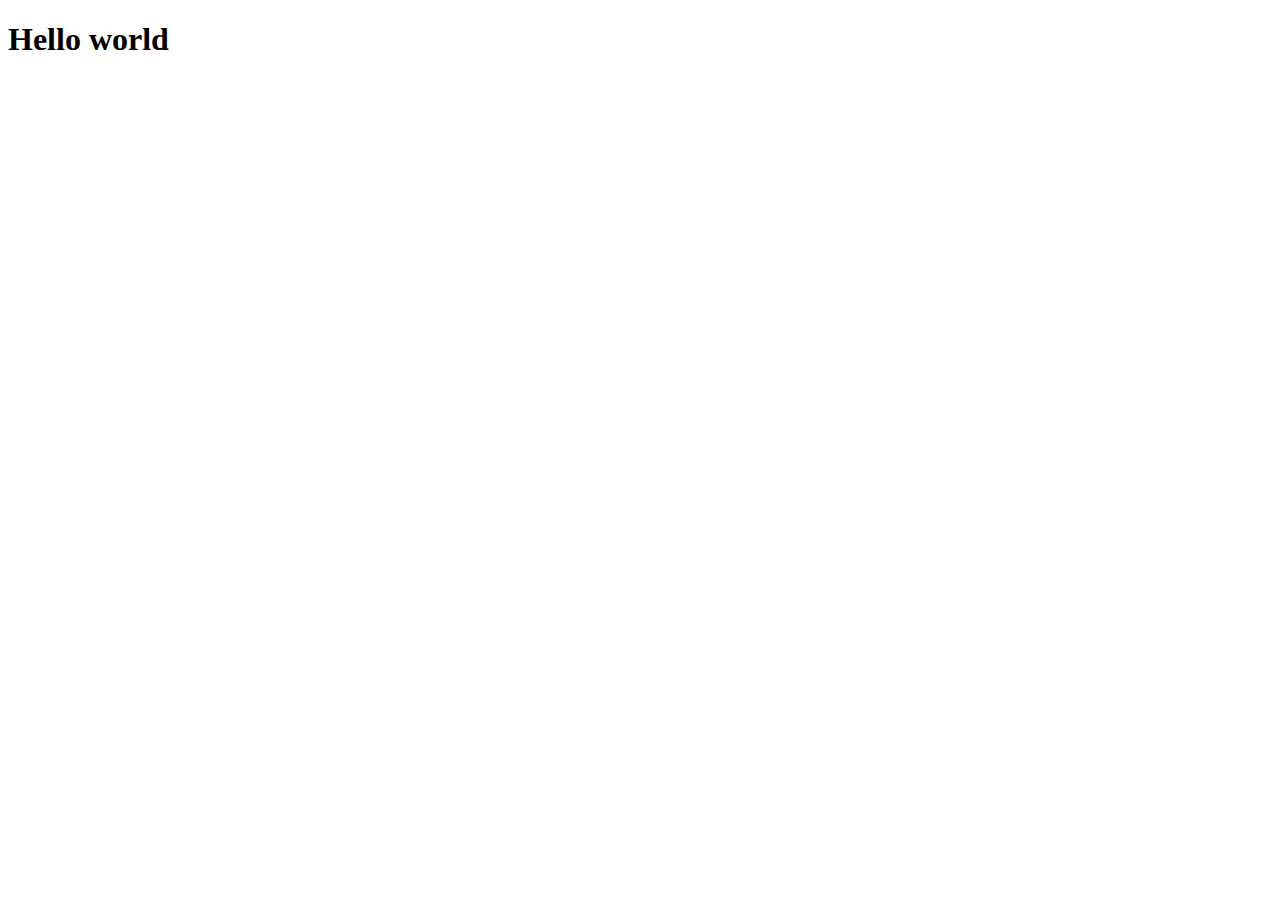
==== index.html @ 657f5e28 "create structure to hotel website" ====
<!DOCTYPE html>
<html lang="en">

<head>
	<meta charset="UTF-8">
	<meta http-equiv="X-UA-Compatible" content="IE=edge">
	<meta name="viewport" content="width=device-width, initial-scale=1.0">
	<title>H</title>
</head>

<body>
	<h1>Hello world</h1>
</body>

</html>
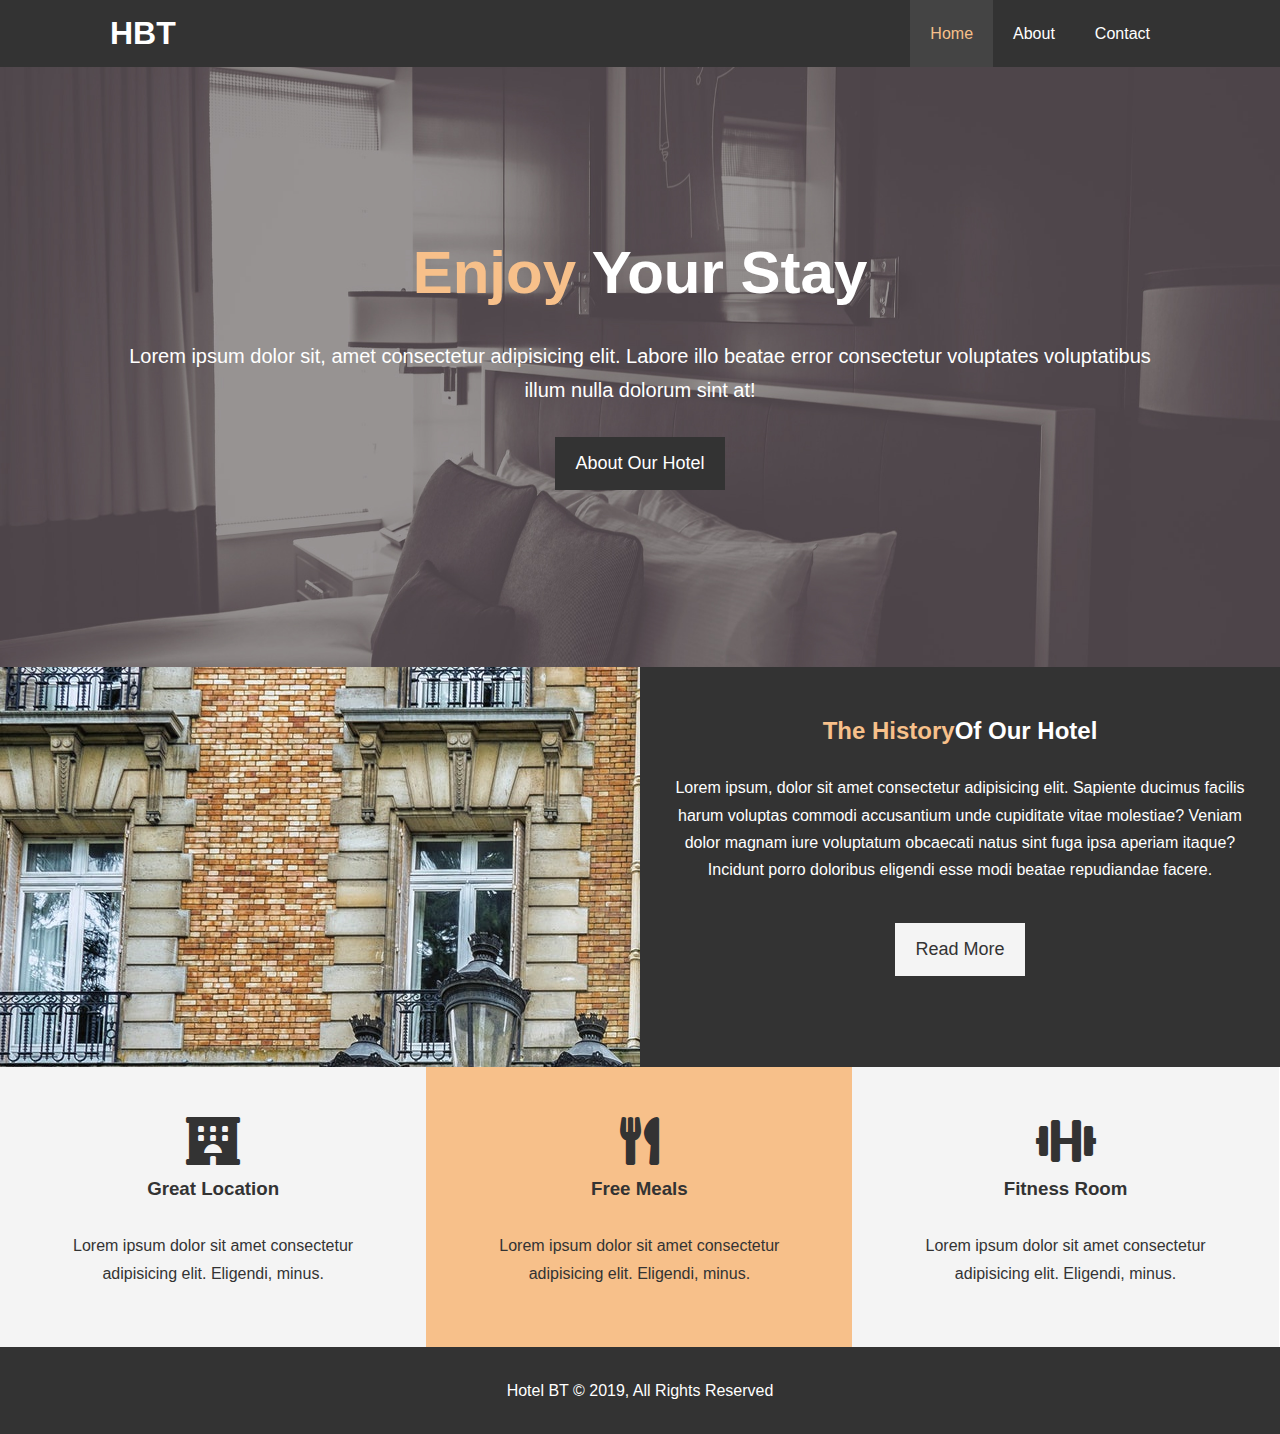
==== commit c03c6ef3: "create simple hotel website" ====
--- a/index.html
+++ b/index.html
@@ -5,11 +5,82 @@
 	<meta charset="UTF-8">
 	<meta http-equiv="X-UA-Compatible" content="IE=edge">
 	<meta name="viewport" content="width=device-width, initial-scale=1.0">
-	<title>H</title>
+	<meta name="description" content="Welcome to the most extraordinary hotel in Boston Massachusetts">
+	<meta name="keywords" content="hotel,boston,hotel,new england hotel">
+	<link rel="stylesheet" href="https://cdnjs.cloudflare.com/ajax/libs/font-awesome/5.15.2/css/all.min.css">
+	<link rel="stylesheet" href="css/style.css">
+
+	<title>Hotel BT | Welcome </title>
 </head>
 
+
 <body>
-	<h1>Hello world</h1>
+	<!-- header -->
+	<header>
+		<nav id="navbar">
+			<div class="container">
+				<h1><a href="index.html">HBT</a></h1>
+				<ul>
+					<li><a class="current" href="index.html">Home</a></li>
+					<li><a href="about.html">About</a></li>
+					<li><a href="contact.html">Contact</a></li>
+				</ul>
+			</div>
+		</nav>
+
+		<div id="showcase">
+			<div class="container">
+				<div class="showcase-content">
+					<h1><span class="text-primary">Enjoy</span> Your Stay</h1>
+					<p class="lead">Lorem ipsum dolor sit, amet consectetur adipisicing elit. Labore illo beatae error consectetur
+						voluptates voluptatibus illum nulla dolorum sint at!</p>
+					<a class="btn" href="about.html">About Our Hotel</a>
+				</div>
+			</div>
+		</div>
+	</header>
+	<!-- /header -->
+
+	<!-- home-info -->
+	<section id="home-info" class="bg-dark">
+		<div class="info-img"></div>
+		<div class="info-content">
+			<h2><span class="text-primary">The History</span>Of Our Hotel</h2>
+			<p>Lorem ipsum, dolor sit amet consectetur adipisicing elit. Sapiente ducimus facilis harum voluptas commodi
+				accusantium unde cupiditate vitae molestiae? Veniam dolor magnam iure voluptatum obcaecati natus sint fuga ipsa
+				aperiam itaque? Incidunt porro doloribus eligendi esse modi beatae repudiandae facere.</p>
+			<a href="about.html" class="btn btn-light">Read More</a>
+		</div>
+	</section>
+	<!-- /home-info -->
+
+	<!-- features -->
+	<section id="features">
+		<div class="box bg-light">
+			<i class="fas fa-hotel fa-3x"></i>
+			<h3>Great Location</h3>
+			<p>Lorem ipsum dolor sit amet consectetur adipisicing elit. Eligendi, minus.</p>
+		</div>
+		<div class="box bg-primary">
+			<i class="fas fa-utensils fa-3x"></i>
+			<h3>Free Meals</h3>
+			<p>Lorem ipsum dolor sit amet consectetur adipisicing elit. Eligendi, minus.</p>
+		</div>
+		<div class="box bg-light">
+			<i class="fas fa-dumbbell fa-3x"></i>
+			<h3>Fitness Room</h3>
+			<p>Lorem ipsum dolor sit amet consectetur adipisicing elit. Eligendi, minus.</p>
+		</div>
+	</section>
+	<!-- /features -->
+
+	
+	<!-- footer -->
+	<div class="clr"></div>
+	<footer id="footer">
+		<p>Hotel BT &copy; 2019, All Rights Reserved</p>
+	</footer>
+	<!-- /footer -->
 </body>
 
 </html>--- a/css/style.css
+++ b/css/style.css
@@ -0,0 +1,238 @@
+/* reset */
+
+* {
+	margin: 0;
+	padding: 0;
+	box-sizing: border-box;
+}
+/* Utility classes */
+.container {
+	margin: auto;
+	max-width: 1100px;
+	overflow: auto;
+	padding: 0 20px;
+}
+.text-primary {
+	color: #f7c08a;
+}
+.lead {
+	font-size: 20px;
+}
+.btn {
+	display: inline-block;
+	font-size: 18px;
+	color: #fff;
+	background: #333;
+	padding: 13px 20px;
+	border: none;
+	cursor: pointer;
+}
+.btn:hover {
+	background-color: #f7c08a;
+	color: #333;
+}
+.btn-light {
+	background: #f4f4f4;
+	color: #333;
+}
+.bg-dark {
+	background: #333;
+	color: #fff;
+}
+.bg-light {
+	background: #f4f4f4;
+	color: #333;
+}
+.bg-primary {
+	color: #333;
+	background: #f7c08a;
+}
+.clr {
+	clear: both;
+}
+.l-heading {
+	font-size: 40px;
+}
+/* Padding */
+.py-1 {
+	padding: 10px 0;
+}
+.py-2 {
+	padding: 20px 0;
+}
+.py-3 {
+	padding: 30px 0;
+}
+
+/* Main styling */
+html,
+body {
+	font-family: "Segoe UI", Tahoma, Geneva, Verdana, sans-serif;
+	line-height: 1.7em;
+}
+a {
+	color: #333;
+	text-decoration: none;
+}
+h1,
+h2,
+h3 {
+	padding-bottom: 20px;
+}
+p {
+	margin: 10px 0;
+}
+
+/* Navbar */
+#navbar {
+	background-color: #333;
+	overflow: hidden;
+}
+#navbar a {
+	color: #fff;
+}
+#navbar h1 {
+	float: left;
+	padding-top: 20px;
+}
+#navbar ul {
+	list-style: none;
+	float: right;
+}
+#navbar ul li {
+	float: left;
+}
+#navbar ul li a {
+	display: block;
+	padding: 20px;
+}
+#navbar ul li a:hover,
+#navbar ul li a.current {
+	background: #444;
+	color: #f7c08a;
+}
+
+/* Showcase */
+#showcase {
+	background: url(../img/showcase.jpg) no-repeat center center/cover;
+	height: 600px;
+}
+#showcase .showcase-content {
+	color: #fff;
+	text-align: center;
+	padding-top: 170px;
+}
+#showcase .showcase-content h1 {
+	font-size: 60px;
+	line-height: 1.2em;
+}
+#showcase .showcase-content p {
+	padding-bottom: 20px;
+	line-height: 1.7em;
+}
+
+/* Home-info */
+#home-info {
+	height: 400px;
+}
+#home-info .info-img {
+	float: left;
+	width: 50%;
+	background: url("../img/photo-1.jpg") no-repeat;
+	min-height: 100%;
+}
+#home-info .info-content {
+	float: right;
+	overflow: hidden;
+	width: 50%;
+	height: 100%;
+	padding: 50px 30px;
+	text-align: center;
+}
+#home-info .info-content p {
+	padding-bottom: 30px;
+}
+
+/* features */
+.box {
+	float: left;
+	width: 33.3%;
+	padding: 50px;
+	text-align: center;
+}
+.box i {
+	margin-bottom: 10px;
+}
+
+/* about info */
+#about-info .info-left {
+	float: left;
+	width: 50%;
+	min-height: 100%;
+}
+#about-info .info-right {
+	float: right;
+	width: 50%;
+	min-height: 100%;
+}
+#about-info .info-right img {
+	display: block;
+	width: 70%;
+	margin: auto;
+	border-radius: 50%;
+}
+
+/* Tetimonials */
+#testimonials {
+	height: 600px;
+	padding-top: 100px;
+	background: url("../img/test-bg.jpg") center center/cover;
+}
+
+#testimonials h2 {
+	color: #fff;
+	text-align: center;
+	padding-bottom: 40px;
+}
+#testimonials .testimonial {
+	padding: 20px;
+	margin-bottom: 40px;
+	border-radius: 5px;
+	opacity: 0.9;
+}
+#testimonials .testimonial img {
+	width: 100px;
+	float: left;
+	margin-right: 20px;
+}
+
+/* contact-form */
+#contact-form .contact-group {
+	margin-bottom: 20px;
+}
+#contact-form label {
+	display: block;
+	margin-bottom: 5px;
+}
+#contact-form input,
+#contact-form textarea {
+	width: 100%;
+	padding: 10px;
+	border: 1px #ddd solid;
+}
+#contact-form textarea {
+	height: 200px;
+}
+#contact-form input:focus,
+#contact-form textarea:focus{
+	outline: none;
+	border-color: #f7c08a;
+	
+}
+/* footer */
+#footer {
+	text-align: center;
+	background: #333;
+	color: #fff;
+	padding: 20px;
+}
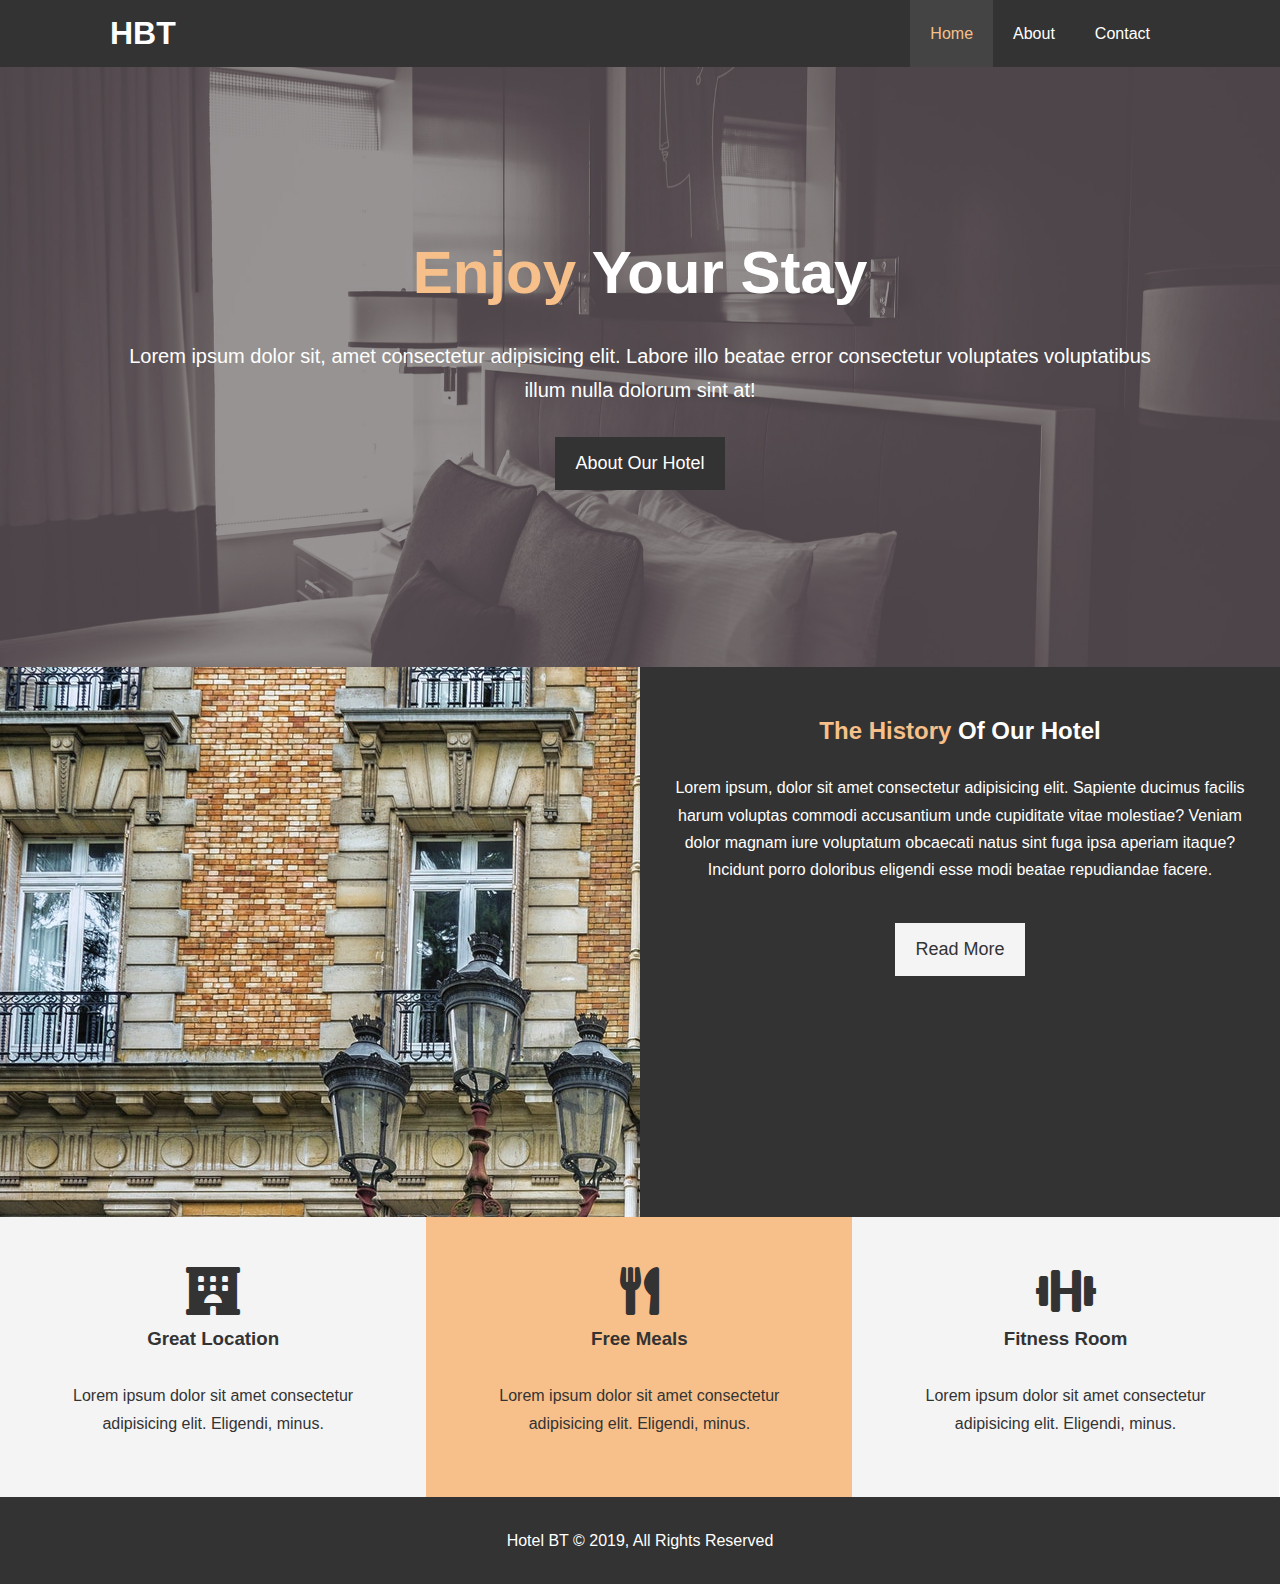
==== commit 70841d50: "add media queries" ====
--- a/index.html
+++ b/index.html
@@ -9,6 +9,7 @@
 	<meta name="keywords" content="hotel,boston,hotel,new england hotel">
 	<link rel="stylesheet" href="https://cdnjs.cloudflare.com/ajax/libs/font-awesome/5.15.2/css/all.min.css">
 	<link rel="stylesheet" href="css/style.css">
+	<link rel="stylesheet" media="screen and (max-width: 768px)" href="css/mobile.css">
 
 	<title>Hotel BT | Welcome </title>
 </head>
@@ -19,7 +20,7 @@
 	<header>
 		<nav id="navbar">
 			<div class="container">
-				<h1><a href="index.html">HBT</a></h1>
+				<h1 class="logo"><a href="index.html">HBT</a></h1>
 				<ul>
 					<li><a class="current" href="index.html">Home</a></li>
 					<li><a href="about.html">About</a></li>
@@ -45,7 +46,7 @@
 	<section id="home-info" class="bg-dark">
 		<div class="info-img"></div>
 		<div class="info-content">
-			<h2><span class="text-primary">The History</span>Of Our Hotel</h2>
+			<h2><span class="text-primary">The History </span>Of Our Hotel</h2>
 			<p>Lorem ipsum, dolor sit amet consectetur adipisicing elit. Sapiente ducimus facilis harum voluptas commodi
 				accusantium unde cupiditate vitae molestiae? Veniam dolor magnam iure voluptatum obcaecati natus sint fuga ipsa
 				aperiam itaque? Incidunt porro doloribus eligendi esse modi beatae repudiandae facere.</p>
--- a/css/style.css
+++ b/css/style.css
@@ -52,6 +52,7 @@
 }
 .l-heading {
 	font-size: 40px;
+	line-height: 1.2;
 }
 /* Padding */
 .py-1 {
@@ -91,7 +92,7 @@
 #navbar a {
 	color: #fff;
 }
-#navbar h1 {
+#navbar .logo {
 	float: left;
 	padding-top: 20px;
 }
@@ -133,7 +134,7 @@
 
 /* Home-info */
 #home-info {
-	height: 400px;
+	height: 550px;
 }
 #home-info .info-img {
 	float: left;
@@ -184,7 +185,7 @@
 
 /* Tetimonials */
 #testimonials {
-	height: 600px;
+	height: 100%;
 	padding-top: 100px;
 	background: url("../img/test-bg.jpg") center center/cover;
 }
--- a/css/mobile.css
+++ b/css/mobile.css
@@ -0,0 +1,57 @@
+#navbar .logo {
+	float: none;
+	text-align: center;
+}
+#navbar ul,
+#navbar ul li {
+	float: none;
+	text-align: center;
+}
+#navbar ul li a{
+	padding: 10px;
+	border-bottom: 1px dotted #444;
+}
+
+/* home-info */
+#home-info .info-img{
+	display: none;
+}#home-info .info-content {
+	float: none;
+	width: 100%;
+}
+
+/* boxes */
+
+.box{
+	float: none;
+	width: 100%;
+}
+
+/* about */
+
+#about-info .info-left,
+#about-info .info-right{
+	float: none;
+	width: 100%;
+}
+#about-info .info-right{
+	margin-top: 30px;
+}
+.l-heading{
+	text-align: center;
+}
+
+/* contact */
+#contact-info .box{
+	border-bottom: #444 dotted 1px;
+}
+
+/* showcase */
+#showcase{
+	height: 100%;
+}
+#showcase .showcase-content {
+
+	padding-top: 70px;
+	padding-bottom: 30px;
+}